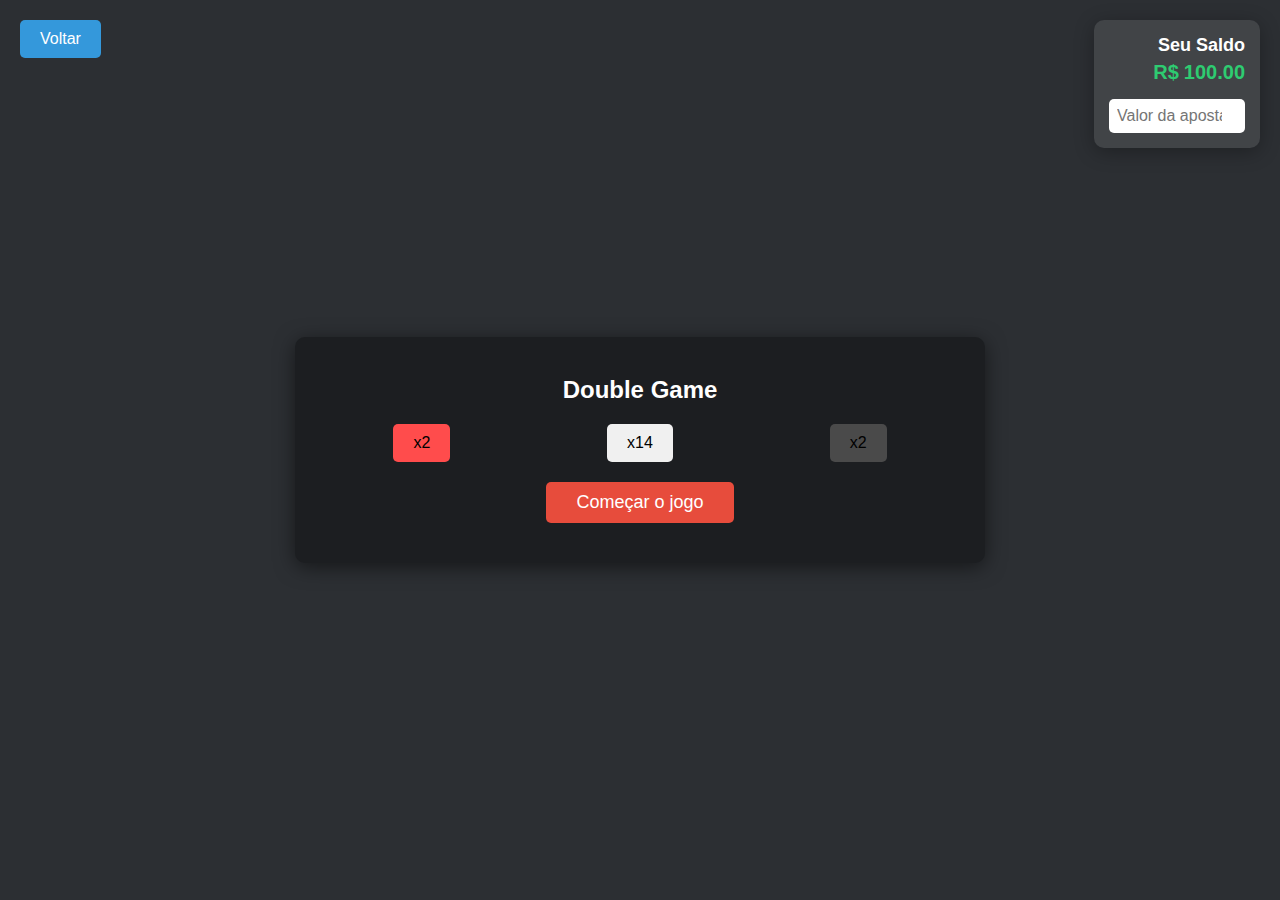
==== Double/index.html @ 62618c42 "Add files via upload" ====
<!DOCTYPE html>
<html lang="en">
<head>
    <meta charset="UTF-8">
    <meta http-equiv="X-UA-Compatible" content="IE=edge">
    <meta name="viewport" content="width=device-width, initial-scale=1.0">
    <title>Double Game</title>
    <style>
        body {
            font-family: 'Segoe UI', Tahoma, Geneva, Verdana, sans-serif;
            display: flex;
            justify-content: center;
            align-items: center;
            height: 100vh;
            background-color: #2c2f33;
            color: #ffffff;
            margin: 0;
            position: relative;
        }
        .game-container {
            background: #1c1e21;
            padding: 20px;
            border-radius: 10px;
            width: 650px;
            text-align: center;
            box-shadow: 0 4px 20px rgba(0, 0, 0, 0.5);
        }
        .balance-panel {
            position: absolute;
            top: 20px;
            right: 20px;
            background: rgba(255, 255, 255, 0.1);
            padding: 15px;
            border-radius: 10px;
            display: flex;
            flex-direction: column;
            align-items: flex-end;
            box-shadow: 0 4px 20px rgba(0, 0, 0, 0.3);
        }
        .balance-panel h3 {
            margin: 0;
            margin-bottom: 5px;
            font-size: 18px;
        }
        .balance-info {
            display: flex;
            align-items: center;
            margin-bottom: 10px;
        }
        .balance-info span {
            margin-left: 5px;
            font-size: 20px;
            font-weight: bold;
            color: #2ecc71;
        }
        .bet-input {
            padding: 8px;
            border-radius: 5px;
            border: none;
            width: 120px;
            text-align: center;
            font-size: 16px;
            margin-top: 5px;
            outline: none;
        }
        .color-buttons {
            display: flex;
            justify-content: space-around;
            margin: 20px 0;
        }
        .color-button {
            padding: 10px 20px;
            border: none;
            border-radius: 5px;
            cursor: pointer;
            font-size: 16px;
            transition: transform 0.2s, box-shadow 0.2s;
        }
        .color-button:active {
            transform: scale(0.95);
            box-shadow: 0 2px 10px rgba(0, 0, 0, 0.3);
        }
        .red { background-color: #ff4c4c; }
        .white { background-color: #f0f0f0; color: #000; }
        .black { background-color: #4a4a4a; }
        #startButton {
            background-color: #e74c3c;
            color: white;
            padding: 10px 30px;
            font-size: 18px;
            border: none;
            border-radius: 5px;
            cursor: pointer;
            transition: background-color 0.3s, transform 0.2s;
        }
        #startButton:hover {
            background-color: #c0392b;
        }
        #startButton:active {
            transform: scale(0.95);
        }
        .history {
            margin-top: 20px;
            display: flex;
            justify-content: center;
            flex-wrap: wrap;
        }
        .history-item {
            display: inline-block;
            width: 40px;
            height: 40px;
            margin: 5px;
            border-radius: 50%;
            display: flex;
            justify-content: center;
            align-items: center;
            font-size: 16px;
            color: #fff;
            transition: transform 0.3s;
        }
        .history-item:hover {
            transform: scale(1.1);
        }
        .red-bg { background-color: #ff4c4c; }
        .white-bg { background-color: #f0f0f0; color: #000; }
        .black-bg { background-color: #4a4a4a; }
        .feedback {
            margin-top: 15px;
            font-size: 18px;
            transition: opacity 0.3s;
        }
        .feedback.win { color: #2ecc71; }
        .feedback.lose { color: #e74c3c; }
        #backButton {
            position: absolute;
            top: 20px;
            left: 20px;
            background-color: #3498db;
            color: white;
            padding: 10px 20px;
            font-size: 16px;
            border: none;
            border-radius: 5px;
            cursor: pointer;
            transition: background-color 0.3s, transform 0.2s;
        }
        #backButton:hover {
            background-color: #2980b9;
        }
        #backButton:active {
            transform: scale(0.95);
        }
    </style>
</head>
<body>
    <button id="backButton">Voltar</button> <!-- Botão de Voltar na parte superior esquerda -->

    <div class="balance-panel">
        <h3>Seu Saldo</h3>
        <div class="balance-info">
            <span>R$</span> 
            <span id="balance">100.00</span>
        </div>
        <input type="number" id="betAmount" class="bet-input" placeholder="Valor da aposta" min="1">
    </div>

    <div class="game-container">
        <h2>Double Game</h2>
        <div class="color-buttons">
            <button class="color-button red" data-color="red">x2</button>
            <button class="color-button white" data-color="white">x14</button>
            <button class="color-button black" data-color="black">x2</button>
        </div>
        <button id="startButton">Começar o jogo</button>
        <div class="feedback" id="feedback"></div>
        <div class="history" id="history"></div>
    </div>

    <script>
        const startButton = document.getElementById('startButton');
        const backButton = document.getElementById('backButton');
        const historyDiv = document.getElementById('history');
        const feedback = document.getElementById('feedback');
        const balanceSpan = document.getElementById('balance');
        const betInput = document.getElementById('betAmount');
        const colors = ['red', 'white', 'black'];
        let selectedColor = 'red'; // Seleção de cor padrão
        let balance = 100.00; // Saldo inicial

        // Selecione a cor ao clicar no botão
        document.querySelectorAll('.color-button').forEach(button => {
            button.addEventListener('click', () => {
                selectedColor = button.getAttribute('data-color');
                document.querySelectorAll('.color-button').forEach(btn => btn.style.border = 'none');
                button.style.border = '3px solid #fff';
            });
        });

        // Iniciar simulação de jogo
        startButton.addEventListener('click', () => {
            const betAmount = parseFloat(betInput.value);

            if (isNaN(betAmount) || betAmount <= 0) {
                alert('Por favor, insira um valor de aposta válido.');
                return;
            }

            if (betAmount > balance) {
                alert('Saldo insuficiente.');
                return;
            }

            feedback.style.opacity = 0; // Redefinir a visibilidade do feedback
            setTimeout(() => {
                const resultColor = colors[Math.floor(Math.random() * colors.length)];
                addHistoryItem(resultColor);
                updateBalance(resultColor, betAmount);
                displayFeedback(resultColor);
            }, 500); // Simular atraso para realismo
        });

        // Adicionar resultado ao histórico
        function addHistoryItem(color) {
            const item = document.createElement('div');
            item.className = `history-item ${color}-bg`;
            item.innerText = Math.floor(Math.random() * 15) + 1; // Número aleatório entre 1-15
            historyDiv.prepend(item);
        }

        // Atualizar saldo com base no resultado do jogo
        function updateBalance(resultColor, betAmount) {
            if (resultColor === selectedColor) {
                let multiplier = resultColor === 'white' ? 14 : 2;
                balance += betAmount * multiplier;
                feedback.textContent = `Você venceu! Ganhou R$ ${(betAmount * multiplier).toFixed(2)}`;
                feedback.className = 'feedback win';
            } else {
                balance -= betAmount;
                feedback.textContent = `Você perdeu! Perdeu R$ ${betAmount.toFixed(2)}`;
                feedback.className = 'feedback lose';
            }
            balanceSpan.textContent = balance.toFixed(2);
        }

        // Exibir feedback com base no resultado do jogo
        function displayFeedback(resultColor) {
            feedback.style.opacity = 1; // Mostrar Resultado
        }

        // Função para voltar à página anterior
        backButton.addEventListener('click', () => {
            window.history.back(); // Volta para a página anterior
        });
    </script>
</body>
</html>
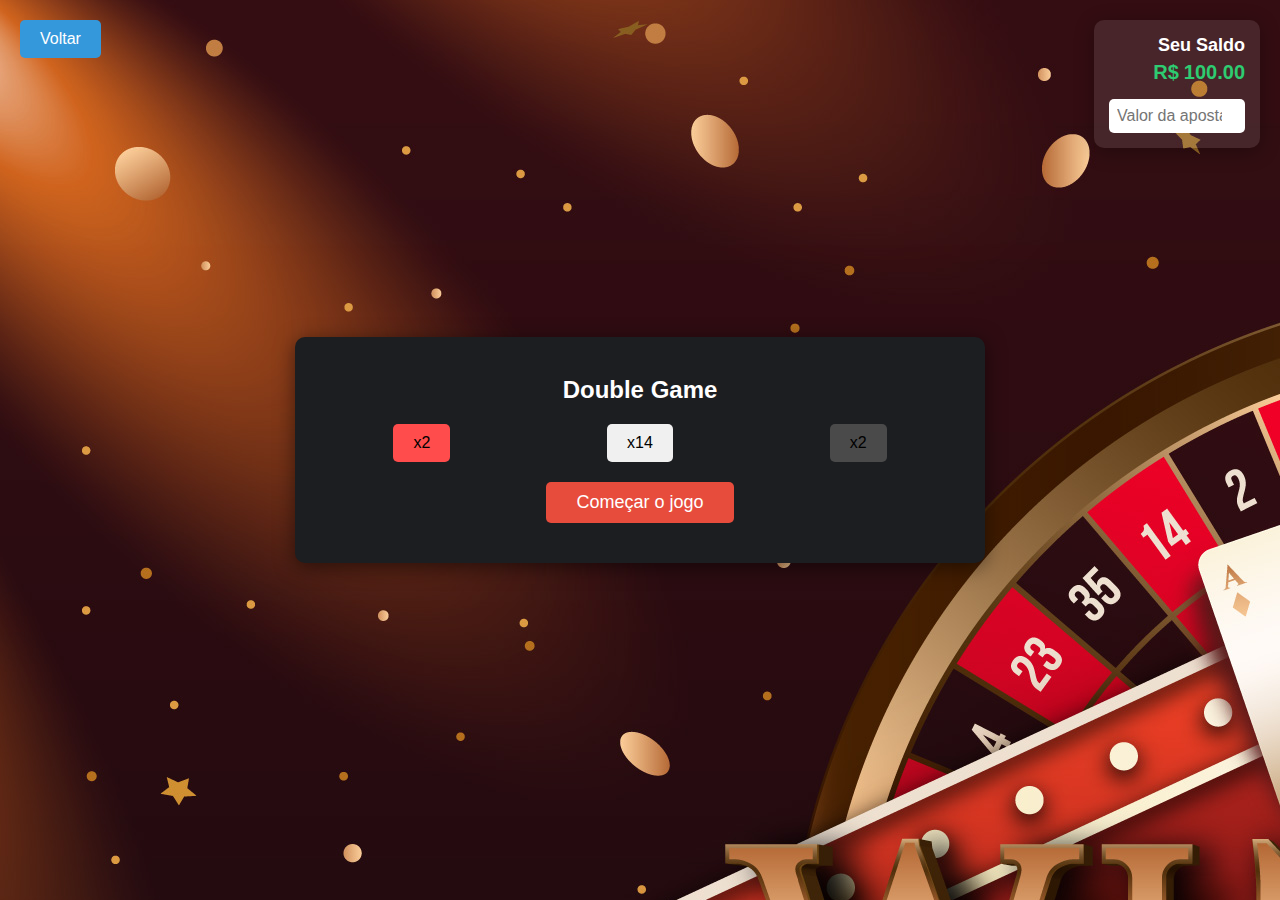
==== commit a6309398: "Add files via upload" ====
--- a/Double/index.html
+++ b/Double/index.html
@@ -7,12 +7,13 @@
     <title>Double Game</title>
     <style>
         body {
+            background-image: url('./imagens_aposta/fundo.jpg');
             font-family: 'Segoe UI', Tahoma, Geneva, Verdana, sans-serif;
             display: flex;
             justify-content: center;
             align-items: center;
             height: 100vh;
-            background-color: #2c2f33;
+            /*background-color: #2c2f33;*/
             color: #ffffff;
             margin: 0;
             position: relative;
@@ -253,4 +254,4 @@
         });
     </script>
 </body>
-</html>
+</html>